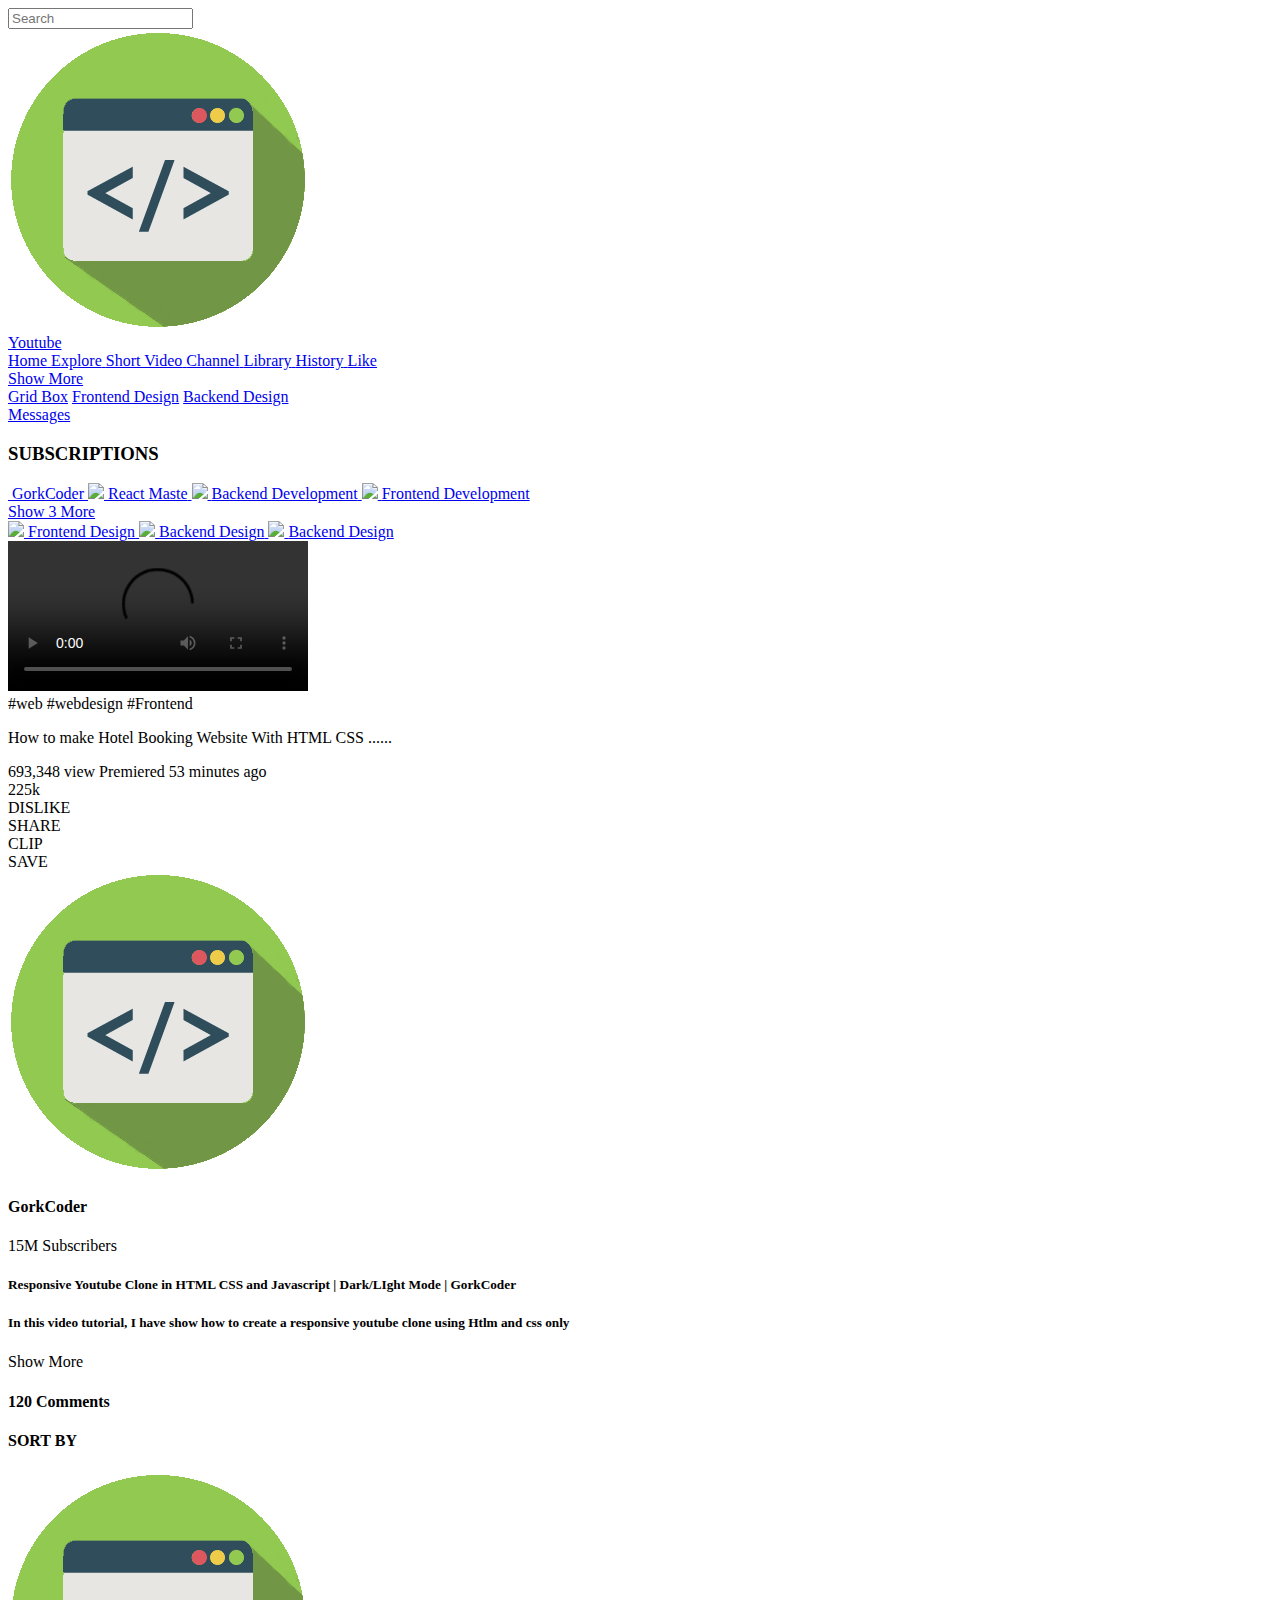
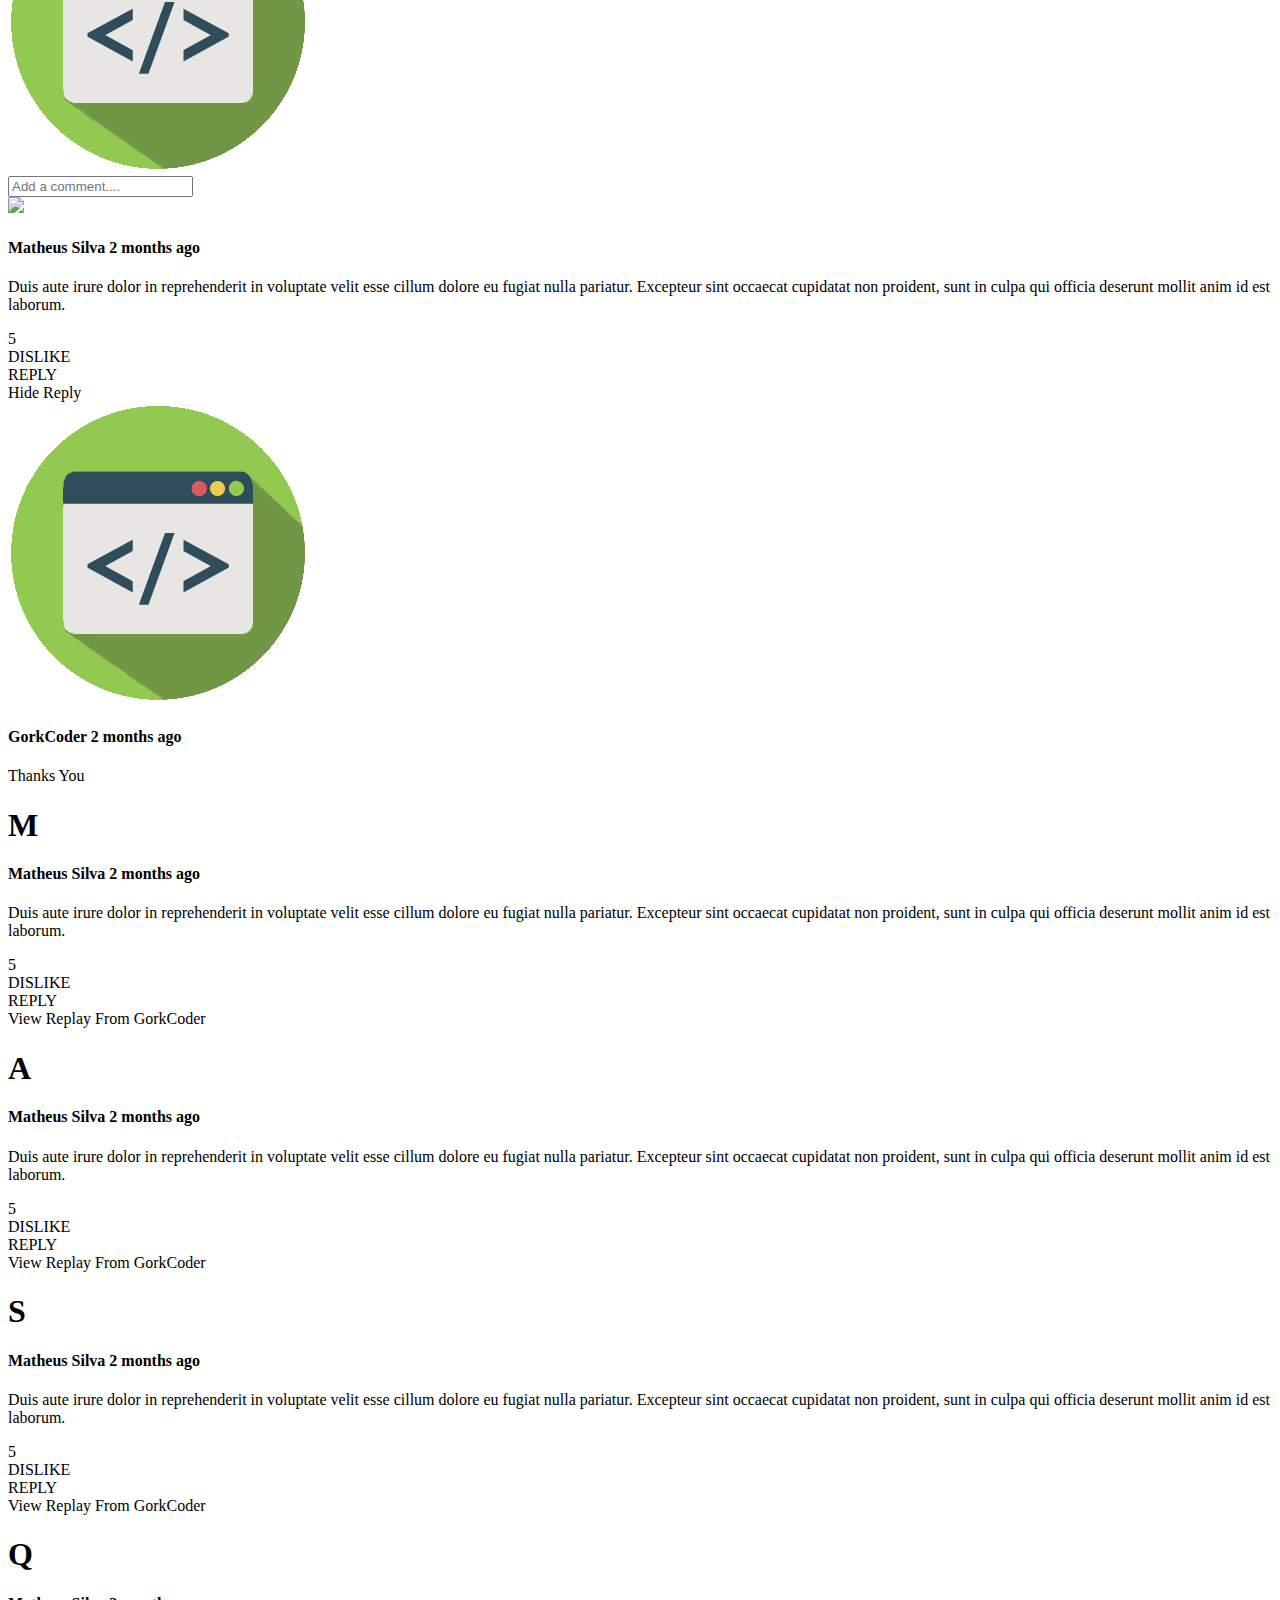
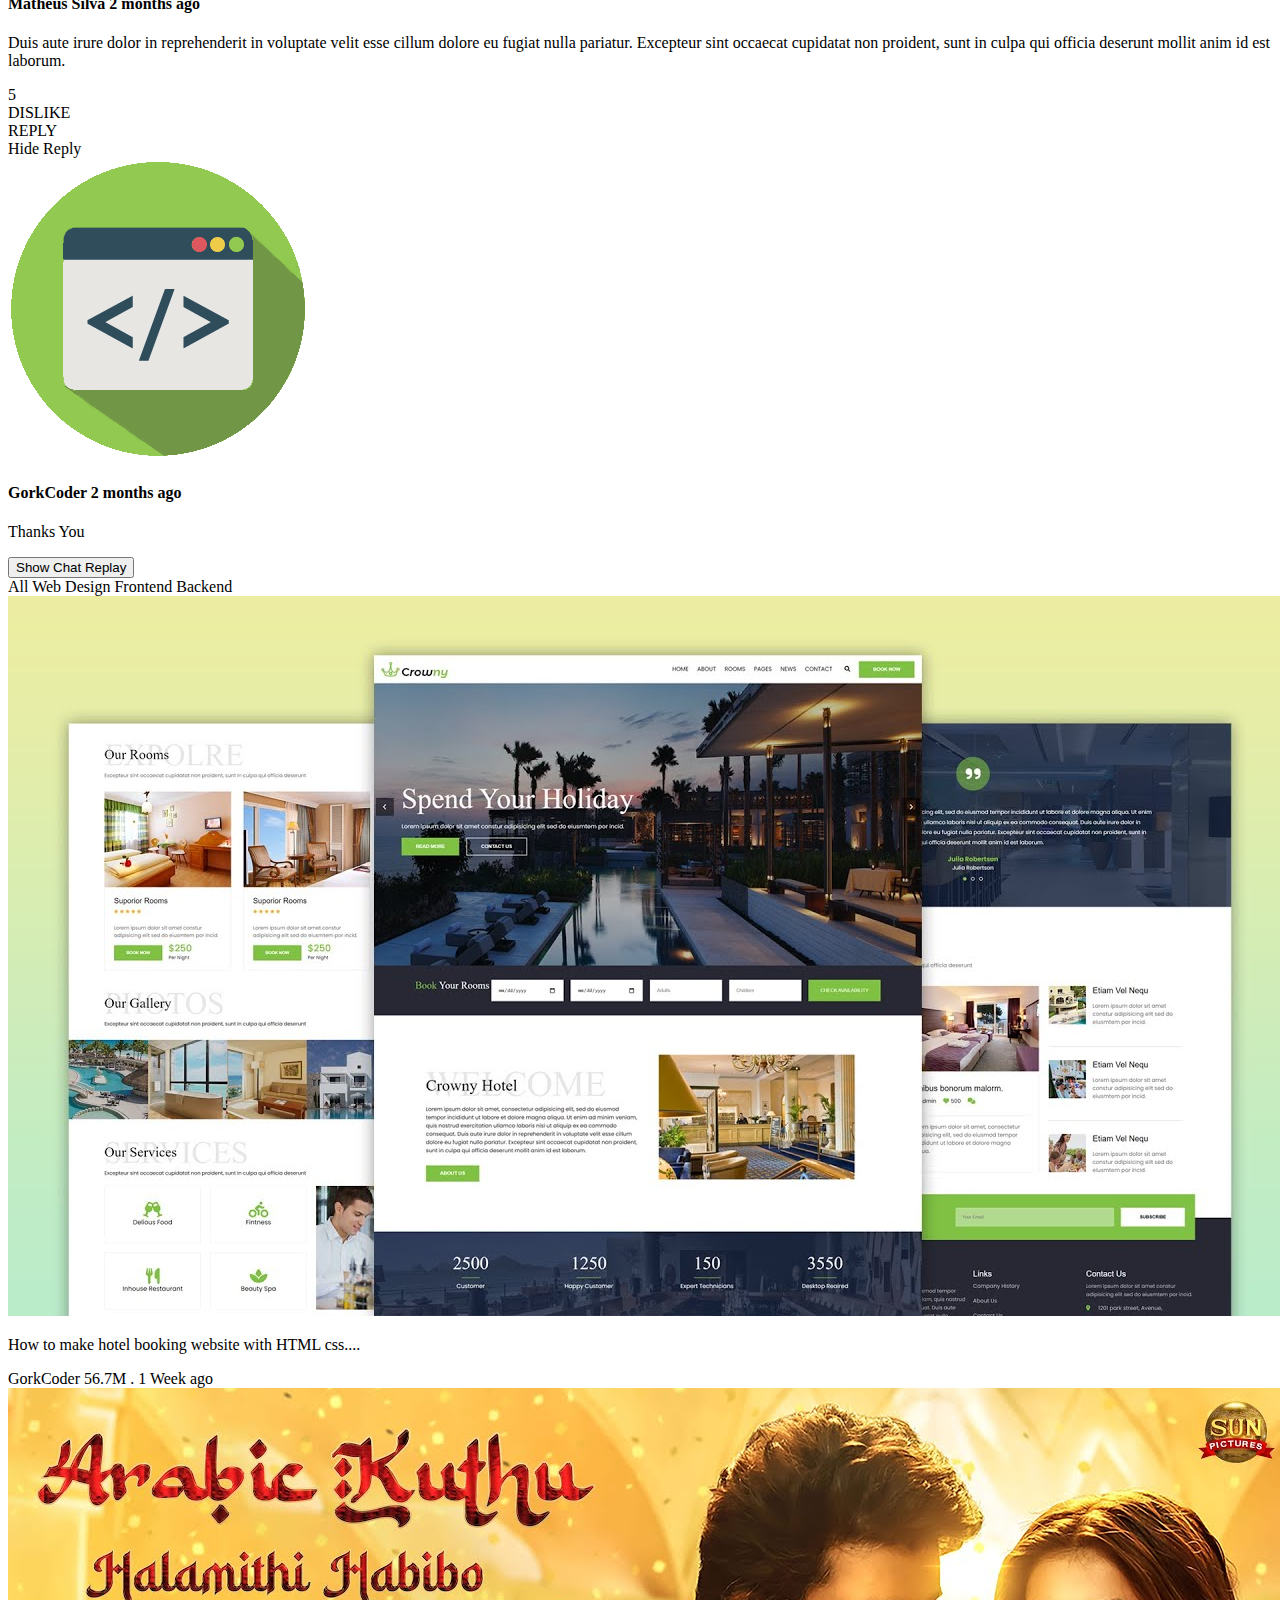
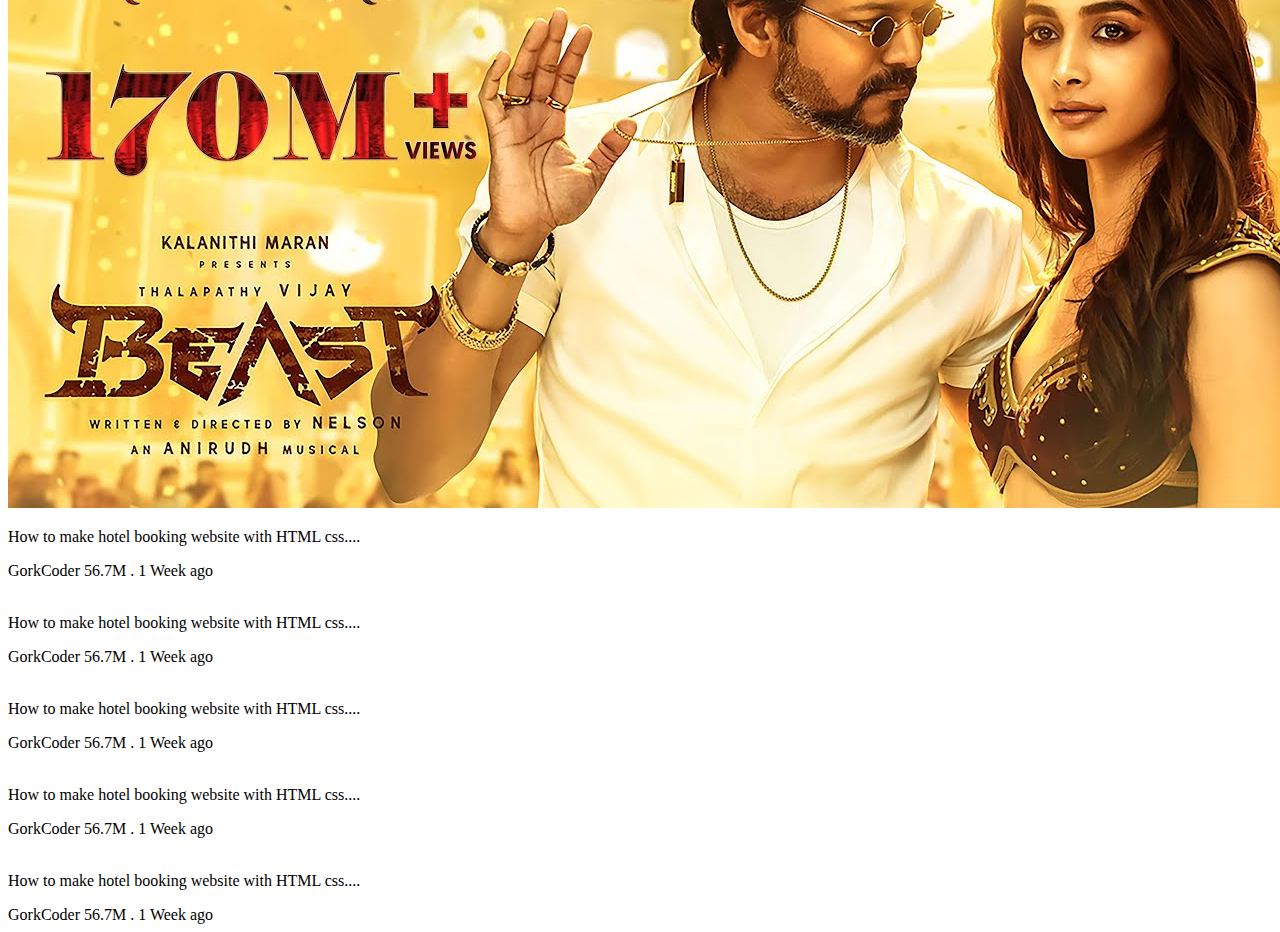
==== single-page.html @ c2442b61 "Video page" ====
<!DOCTYPE html>
<html lang="en">

<head>
  <meta charset="UTF-8">
  <meta name="viewport" content="width=device-width, initial-scale=1.0">
  <link type="images/png" rel="icon" href="images/icons8-youtube.png">
  <link rel="stylesheet" href="https://use.fontawesome.com/releases/v6.0.0/css/all.css" integrity="sha384-3B6NwesSXE7YJlcLI9RpRqGf2p/EgVH8BgoKTaUrmKNDkHPStTQ3EyoYjCGXaOTS" crossorigin="anonymous" />
  <link rel="stylesheet" href="css/style.css">
  <link rel="stylesheet" href="css/single.css">
  <title>Youtube </title>
</head>

<body>
  <!--    header      -->
  <header class="header">
    <div class="header_container">
      <div class="none"> </div>
      <div class="search">
        <input type="text" placeholder="Search">
        <i class="fa-solid fa-magnifying-glass"></i>
      </div>


      <div class="user">
        <div class="icon">
          <i class="fa-solid fa-video"></i>
          <i class="fa-solid fa-grip"></i>
          <i class="fa-solid fa-bell"></i>
        </div>

        <div class="img">
          <img src="images/logo.png" alt="">
        </div>
      </div>

      <div class="toggle">
        <i class="fa-solid fa-bars" id="header-toggle"></i>
      </div>
    </div>
  </header>
  <!--    header      -->

  <!--    nav      -->
  <section class="nav" id="navbar">
    <nav class="nav_container">
      <div>
        <a href="#" class="nav_link nav_logo ">
          <i class="fa-solid fa-bars nav_icon"></i>
          <span class="logo_name">
            <i class="fab fa-youtube"></i>
            Youtube
          </span>
        </a>

        <div class="nav_list">
          <div class="nav_items navtop">
            <a href="index.html" class="nav_link navtop active">
              <i class="fa fa-house nav_icon"></i>
              <span class="nav_name">Home</span>
            </a>
            <a href="#" class="nav_link navtop">
              <i class="fa fa-compass nav_icon"></i>
              <span class="nav_name">Explore</span>
            </a>
            <a href="#" class="nav_link navtop">
              <i class="fa-brands fa-tiktok nav_icon"></i>
              <span class="nav_name">Short Video</span>
            </a>
            <a href="#" class="nav_link navtop">
              <i class="fa-solid fa-users nav_icon"></i>
              <span class="nav_name">Channel</span>
            </a>
            <a href="#" class="nav_link navtop">
              <i class="fa-solid fa-video nav_icon"></i>
              <span class="nav_name">Library</span>
            </a>
            <a href="#" class="nav_link navtop">
              <i class="fa-solid fa-clock-rotate-left nav_icon"></i>
              <span class="nav_name">History</span>
            </a>
            <a href="#" class="nav_link navtop">
              <i class="fa-solid fa-thumbs-up nav_icon"></i>
              <span class="nav_name">Like</span>
            </a>

            <div class="nav_dropdown">
              <a href="#" class="nav_link">
                <i class="fa-solid fa-chevron-down nav_icon"></i>
                <span class="nav_name">Show More</span>
              </a>

              <div class="nav_dropdown-collapse">
                <div class="nav_dropdown-content">
                  <a href="#" class="nav_dropdown-item">Grid Box</a>
                  <a href="#" class="nav_dropdown-item">Frontend Design</a>
                  <a href="#" class="nav_dropdown-item">Backend Design</a>
                </div>
              </div>
            </div>

            <a href="#" class="nav_link">
              <i class="fa-solid fa-comment nav_icon"></i>
              <span class="nav_name">Messages</span>
            </a>
          </div>

          <div class="nav_items subscribe-container">
            <h3 class="nav_subititle">SUBSCRIPTIONS</h3>

            <a href="#" class="nav_link">
              <img class="subscribe" src="https://img.icons8.com/external-victoruler-flat-victoruler/64/000000/external-boy-people-victoruler-flat-victoruler-5.png" alt="">
              <span class="nav_name">GorkCoder</span>
            </a>
            <a href="#" class="nav_link">
              <img class="subscribe" src="https://img.icons8.com/external-victoruler-flat-victoruler/64/000000/external-boy-occupation-and-people-victoruler-flat-victoruler.png" />
              <span class="nav_name">React Maste</span>
            </a>
            <a href="#" class="nav_link">
              <img class="subscribe" src="https://img.icons8.com/external-victoruler-linear-colour-victoruler/64/000000/external-boy-children-avatar-victoruler-linear-colour-victoruler-2.png" />
              <span class="nav_name">Backend Development</span>
            </a>
            <a href="#" class="nav_link">
              <img class="subscribe" src="https://img.icons8.com/external-victoruler-flat-victoruler/64/000000/external-boy-children-avatar-victoruler-flat-victoruler-12.png" />
              <span class="nav_name">Frontend Development</span>
            </a>


            <div class="nav_dropdown">
              <a href="#" class="nav_link">
                <i class="fa-solid fa-chevron-down nav_icon"></i>
                <span class="nav_name">Show 3 More</span>
              </a>

              <div class="nav_dropdown-collapse nav_dropdown-second">
                <div class="nav_dropdown-content">
                  <a href="#" class="nav_dropdown-items">
                    <img class="subscribe" src="https://img.icons8.com/external-victoruler-flat-victoruler/64/000000/external-boy-children-avatar-victoruler-flat-victoruler-12.png" />
                    <span class="nav_name">Frontend Design</span>
                  </a>
                  <a href="#" class="nav_dropdown-items">
                    <img class="subscribe" src="https://img.icons8.com/external-victoruler-flat-victoruler/64/000000/external-boy-children-avatar-victoruler-flat-victoruler-12.png" />
                    <span class="nav_name">Backend Design</span>
                  </a>
                  <a href="#" class="nav_dropdown-items">
                    <img class="subscribe" src="https://img.icons8.com/external-victoruler-flat-victoruler/64/000000/external-boy-children-avatar-victoruler-flat-victoruler-12.png" />
                    <span class="nav_name">Backend Design</span>
                  </a>
                </div>
              </div>
            </div>
          </div>
        </div>
      </div>
    </nav>
  </section>
  <!--    nav      -->


  <main class="single_pages">
    <section class="video_items flex">
      <div class="left">
        <div class="left_content">
          <video controls>
            <source src="video/video1.mp4" type="video/mp4" poster="images/video_images/back1.jpg">
          </video>

          <!--        video tages            -->
          <div class="tag">
            <label class="tags">#web #webdesign #Frontend </label>
            <p>How to make Hotel Booking Website With HTML CSS ......</p>
          </div>
          <!--        video tages            -->

          <!--        total viwer            -->
          <div class="view flex2 border_bottom">
            <div class="view-text">
              <span>693,348 view Premiered 53 minutes ago</span>
            </div>

            <div class="flex">
              <div class="icon">
                <i class="fa fa-thumbs-up"></i>
                <label>225k</label>
              </div>
              <div class="icon">
                <i class="fa fa-thumbs-down"></i>
                <label>DISLIKE</label>
              </div>
              <div class="icon">
                <i class="fa fa-share"></i>
                <label>SHARE</label>
              </div>
              <div class="icon">
                <i class="fa fa-scissors"></i>
                <label>CLIP</label>
              </div>
              <div class="icon">
                <i class="fa fa-bookmark"></i>
                <label>SAVE</label>
              </div>
              <div class="icon">
                <i class="fa fa-ellipsis"></i>
              </div>
            </div>
          </div>
          <!--        total viwer            -->


          <!--        video details            -->
          <div class="details flex border_bottom">
            <div class="img">
              <img src="images/logo.png" alt="">
            </div>
            <div class="heading">
              <h4>GorkCoder <i class="fa fa-circle-check"></i> </h4>
              <span>15M Subscribers</span>
              <h5>Responsive Youtube Clone in HTML CSS and Javascript | Dark/LIght Mode | GorkCoder </h5>
              <h5>In this video tutorial, I have show how to create a responsive youtube clone using Htlm and css only</h5>
              <span>Show More</span>
            </div>
          </div>
          <!--        video details            -->



          <!--        video comment            -->
          <div class="comment">
            <div class="comment-heading flex">
              <h4>120 Comments</h4>
              <h4> <i class="fa fa-list-ul"></i> <label>SORT BY</label> </h4>
            </div>
          </div>

          <!--        video comment  by self           -->
          <div class="details comment_self flex">
            <div class="img">
              <img src="images/logo.png" alt="">
            </div>
            <div class="heading">
              <input type="text" placeholder="Add a comment....">
            </div>
          </div>
          <!--        video comment  by other           -->

          <div class="details_Comment">
            <div class="details flex">
              <div class="img">
                <img src="https://img.icons8.com/external-victoruler-flat-victoruler/64/000000/external-boy-people-victoruler-flat-victoruler-5.png" />
              </div>
              <div class="heading">
                <h4>Matheus Silva <span>2 months ago</span> </h4>
                <p> Duis aute irure dolor in reprehenderit in voluptate velit esse cillum dolore eu fugiat nulla pariatur. Excepteur sint occaecat cupidatat non proident, sunt in culpa qui officia deserunt mollit anim id est laborum.</p>
                <div class="comment-like flex">
                  <div class="icon">
                    <i class="fa fa-thumbs-up"></i>
                    <label>5</label>
                  </div>
                  <div class="icon">
                    <i class="fa fa-thumbs-down"></i>
                    <label>DISLIKE</label>
                  </div>
                  <div class="icon">
                    <label>REPLY</label>
                  </div>
                </div>
              </div>
            </div>
          </div>
          <!--        video comment  by other           -->
          <div class="replay">
            <label class="tags"> <i class="fa fa-caret-up"></i> Hide Reply </label>
            <div class="replay-details flex">
              <div class="img">
                <img src="images/logo.png" alt="">
              </div>
              <div class="text">
                <h4> <label>GorkCoder</label> <span>2 months ago</span> </h4>
                <p>Thanks You</p>
              </div>
            </div>
          </div>


          <!--        no replay           -->
          <div class="details_Comment no-replay">
            <div class="details flex">
              <div class="img">
                <h1>M</h1>
              </div>
              <div class="heading">
                <h4>Matheus Silva <span>2 months ago</span> </h4>
                <p> Duis aute irure dolor in reprehenderit in voluptate velit esse cillum dolore eu fugiat nulla pariatur. Excepteur sint occaecat cupidatat non proident, sunt in culpa qui officia deserunt mollit anim id est laborum.</p>
                <div class="comment-like flex">
                  <div class="icon">
                    <i class="fa fa-thumbs-up"></i>
                    <label>5</label>
                  </div>
                  <div class="icon">
                    <i class="fa fa-thumbs-down"></i>
                    <label>DISLIKE</label>
                  </div>
                  <div class="icon">
                    <label>REPLY</label>
                  </div>
                </div>
                <label class="tags"> <i class="fa fa-caret-down"> </i> View Replay From GorkCoder </label>
              </div>
            </div>
          </div>
          <div class="details_Comment no-replay">
            <div class="details flex">
              <div class="img background1">
                <h1>A</h1>
              </div>
              <div class="heading">
                <h4>Matheus Silva <span>2 months ago</span> </h4>
                <p> Duis aute irure dolor in reprehenderit in voluptate velit esse cillum dolore eu fugiat nulla pariatur. Excepteur sint occaecat cupidatat non proident, sunt in culpa qui officia deserunt mollit anim id est laborum.</p>
                <div class="comment-like flex">
                  <div class="icon">
                    <i class="fa fa-thumbs-up"></i>
                    <label>5</label>
                  </div>
                  <div class="icon">
                    <i class="fa fa-thumbs-down"></i>
                    <label>DISLIKE</label>
                  </div>
                  <div class="icon">
                    <label>REPLY</label>
                  </div>
                </div>
                <label class="tags"> <i class="fa fa-caret-down"> </i> View Replay From GorkCoder </label>
              </div>
            </div>
          </div>
          <div class="details_Comment no-replay">
            <div class="details flex">
              <div class="img background2">
                <h1>S</h1>
              </div>
              <div class="heading">
                <h4>Matheus Silva <span>2 months ago</span> </h4>
                <p> Duis aute irure dolor in reprehenderit in voluptate velit esse cillum dolore eu fugiat nulla pariatur. Excepteur sint occaecat cupidatat non proident, sunt in culpa qui officia deserunt mollit anim id est laborum.</p>
                <div class="comment-like flex">
                  <div class="icon">
                    <i class="fa fa-thumbs-up"></i>
                    <label>5</label>
                  </div>
                  <div class="icon">
                    <i class="fa fa-thumbs-down"></i>
                    <label>DISLIKE</label>
                  </div>
                  <div class="icon">
                    <label>REPLY</label>
                  </div>
                </div>
                <label class="tags"> <i class="fa fa-caret-down"> </i> View Replay From GorkCoder </label>
              </div>
            </div>
          </div>
          <div class="details_Comment no-replay">
            <div class="details flex">
              <div class="img background3">
                <h1>Q</h1>
              </div>
              <div class="heading">
                <h4>Matheus Silva <span>2 months ago</span> </h4>
                <p> Duis aute irure dolor in reprehenderit in voluptate velit esse cillum dolore eu fugiat nulla pariatur. Excepteur sint occaecat cupidatat non proident, sunt in culpa qui officia deserunt mollit anim id est laborum.</p>
                <div class="comment-like flex">
                  <div class="icon">
                    <i class="fa fa-thumbs-up"></i>
                    <label>5</label>
                  </div>
                  <div class="icon">
                    <i class="fa fa-thumbs-down"></i>
                    <label>DISLIKE</label>
                  </div>
                  <div class="icon">
                    <label>REPLY</label>
                  </div>
                </div>
              </div>
            </div>
          </div>
          <div class="replay">
            <label class="tags"> <i class="fa fa-caret-up"></i> Hide Reply </label>
            <div class="replay-details flex">
              <div class="img">
                <img src="images/logo.png" alt="">
              </div>
              <div class="text">
                <h4> <label>GorkCoder</label> <span>2 months ago</span> </h4>
                <p>Thanks You</p>
              </div>
            </div>
          </div>
        </div>
      </div>

      <div class="right">
        <div class="right_content">
          <button class="chat">Show Chat Replay</button>

          <div class="tags">
            <label class="tags-bg">All</label>
            <label class="tags-bg">Web Design</label>
            <label class="tags-bg">Frontend</label>
            <label class="tags-bg">Backend</label>
          </div>

          <div class="video_items vide_sidebar flex">
            <a href="#">
              <img src="images/video_images/back5.jpg" alt="">
            </a>
            <div class="details">
              <p>How to make hotel booking website with HTML css....</p>
              <span>GorkCoder <i class="fa fa-cricle-check"> </i> </span>
              <span>56.7M . 1 Week ago</span>
            </div>
          </div>
          <div class="video_items vide_sidebar flex">
            <a href="#">
              <img src="images/video_images/back6.jpg" alt="">
            </a>
            <div class="details">
              <p>How to make hotel booking website with HTML css....</p>
              <span>GorkCoder <i class="fa fa-cricle-check"> </i> </span>
              <span>56.7M . 1 Week ago</span>
            </div>
          </div>
          <div class="video_items vide_sidebar flex">
            <a href="#">
              <img src="images/video_images/back7.jpg" alt="">
            </a>
            <div class="details">
              <p>How to make hotel booking website with HTML css....</p>
              <span>GorkCoder <i class="fa fa-cricle-check"> </i> </span>
              <span>56.7M . 1 Week ago</span>
            </div>
          </div>
          <div class="video_items vide_sidebar flex">
            <a href="#">
              <img src="images/video_images/back8.jpg" alt="">
            </a>
            <div class="details">
              <p>How to make hotel booking website with HTML css....</p>
              <span>GorkCoder <i class="fa fa-cricle-check"> </i> </span>
              <span>56.7M . 1 Week ago</span>
            </div>
          </div>
          <div class="video_items vide_sidebar flex">
            <a href="#">
              <img src="images/video_images/back9.jpg" alt="">
            </a>
            <div class="details">
              <p>How to make hotel booking website with HTML css....</p>
              <span>GorkCoder <i class="fa fa-cricle-check"> </i> </span>
              <span>56.7M . 1 Week ago</span>
            </div>
          </div>
          <div class="video_items vide_sidebar flex">
            <a href="#">
              <img src="images/video_images/back10.jpg" alt="">
            </a>
            <div class="details">
              <p>How to make hotel booking website with HTML css....</p>
              <span>GorkCoder <i class="fa fa-cricle-check"> </i> </span>
              <span>56.7M . 1 Week ago</span>
            </div>
          </div>
        </div>
      </div>
    </section>
  </main>



  <script src="js/main.js" charset="utf-8"></script>
</body>

</html>
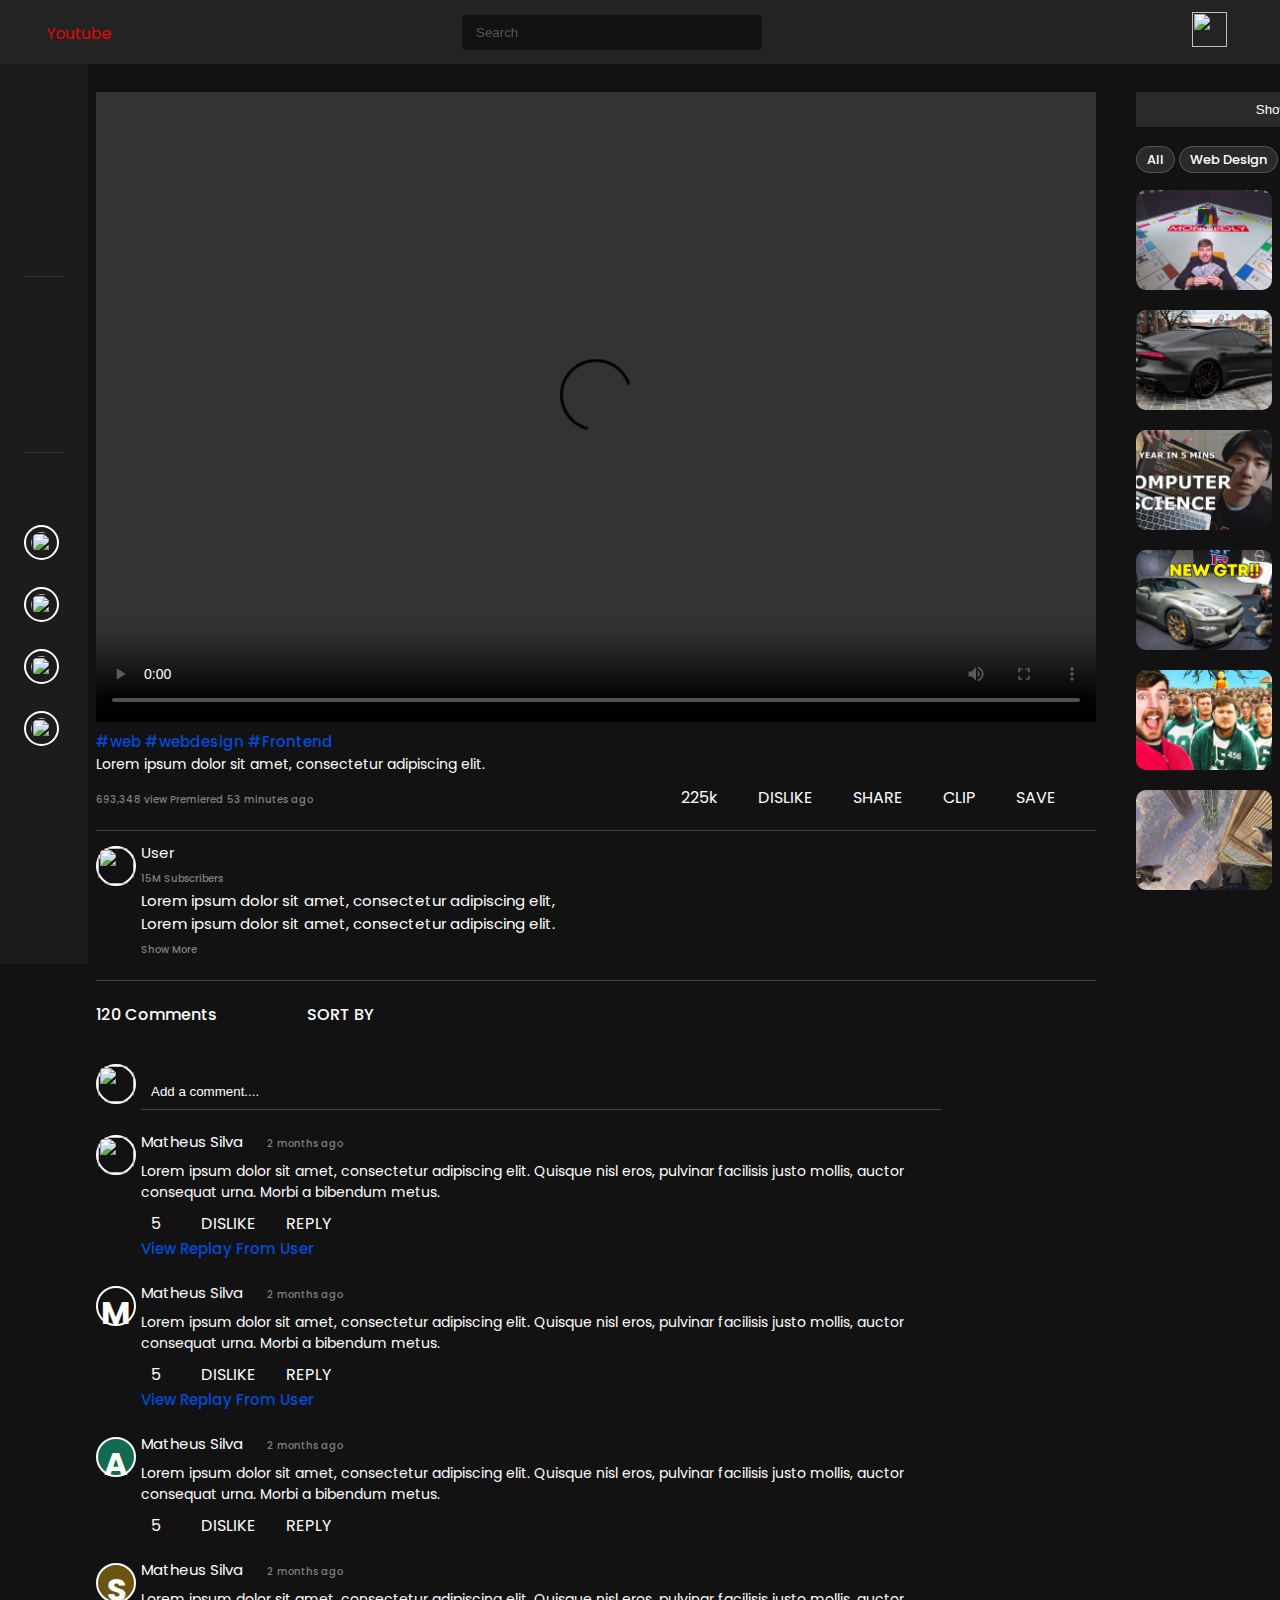
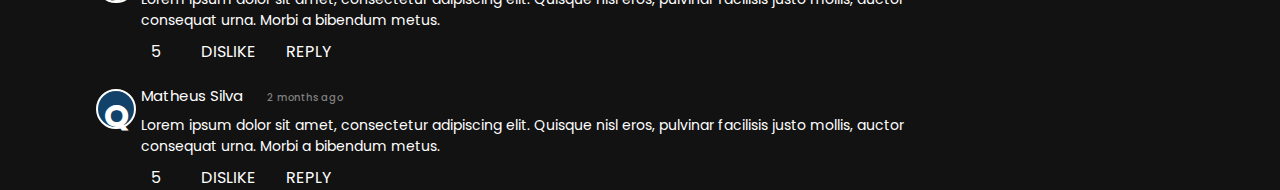
==== commit da9e9c76: "Clickable events" ====
--- a/single-page.html
+++ b/single-page.html
@@ -6,8 +6,8 @@
   <meta name="viewport" content="width=device-width, initial-scale=1.0">
   <link type="images/png" rel="icon" href="images/icons8-youtube.png">
   <link rel="stylesheet" href="https://use.fontawesome.com/releases/v6.0.0/css/all.css" integrity="sha384-3B6NwesSXE7YJlcLI9RpRqGf2p/EgVH8BgoKTaUrmKNDkHPStTQ3EyoYjCGXaOTS" crossorigin="anonymous" />
-  <link rel="stylesheet" href="css/style.css">
-  <link rel="stylesheet" href="css/single.css">
+  <link rel="stylesheet" href="styles/style.css">
+  <link rel="stylesheet" href="styles/single.css">
   <title>Youtube </title>
 </head>
 
@@ -15,7 +15,13 @@
   <!--    header      -->
   <header class="header">
     <div class="header_container">
-      <div class="none"> </div>
+      <div class="header-logo"> <a href="#" class="active menu">
+        <i class="fa-solid fa-bars menu2" id="main-menu"></i>
+        <span class="logo-name">
+          <i class="fab fa-youtube"></i>
+          Youtube
+        </span>
+      </a></div>
       <div class="search">
         <input type="text" placeholder="Search">
         <i class="fa-solid fa-magnifying-glass"></i>
@@ -25,12 +31,11 @@
       <div class="user">
         <div class="icon">
           <i class="fa-solid fa-video"></i>
-          <i class="fa-solid fa-grip"></i>
           <i class="fa-solid fa-bell"></i>
         </div>
 
         <div class="img">
-          <img src="images/logo.png" alt="">
+          <img src="https://img.icons8.com/external-victoruler-flat-victoruler/64/000000/external-boy-people-victoruler-flat-victoruler-6.png" alt="">
         </div>
       </div>
 
@@ -42,16 +47,10 @@
   <!--    header      -->
 
   <!--    nav      -->
-  <section class="nav" id="navbar">
+  <section class="nav" id="nav-bar">
     <nav class="nav_container">
       <div>
-        <a href="#" class="nav_link nav_logo ">
-          <i class="fa-solid fa-bars nav_icon"></i>
-          <span class="logo_name">
-            <i class="fab fa-youtube"></i>
-            Youtube
-          </span>
-        </a>
+        
 
         <div class="nav_list">
           <div class="nav_items navtop">
@@ -67,10 +66,7 @@
               <i class="fa-brands fa-tiktok nav_icon"></i>
               <span class="nav_name">Short Video</span>
             </a>
-            <a href="#" class="nav_link navtop">
-              <i class="fa-solid fa-users nav_icon"></i>
-              <span class="nav_name">Channel</span>
-            </a>
+            
             <a href="#" class="nav_link navtop">
               <i class="fa-solid fa-video nav_icon"></i>
               <span class="nav_name">Library</span>
@@ -80,37 +76,41 @@
               <span class="nav_name">History</span>
             </a>
             <a href="#" class="nav_link navtop">
-              <i class="fa-solid fa-thumbs-up nav_icon"></i>
+              <i class="fa-solid fa-clock nav_icon"></i>
               <span class="nav_name">Like</span>
             </a>
+            <div class="nav_dropdown-collapse" id="moreOptions">
+              <div class="nav_list">
+                <div class="nav_items navtop">
+                  <a href="#" class="nav_link navtop">
+                    <i class="fa fa-house nav_icon"></i>
+                    <span class="nav_name">Tekst</span>
+                  </a>
+                  <a href="#" class="nav_link navtop">
+                    <i class="fa fa-house nav_icon"></i>
+                    <span class="nav_name">Tekst</span>
+                  </a>
+              </div>
+            </div>
+          </div>
 
             <div class="nav_dropdown">
               <a href="#" class="nav_link">
-                <i class="fa-solid fa-chevron-down nav_icon"></i>
-                <span class="nav_name">Show More</span>
+                <i class="nav_icon fa-solid fa-chevron-down" id="icon"></i>
+                <span class="nav_name"  id="showMore">Show More</span>
               </a>
 
-              <div class="nav_dropdown-collapse">
-                <div class="nav_dropdown-content">
-                  <a href="#" class="nav_dropdown-item">Grid Box</a>
-                  <a href="#" class="nav_dropdown-item">Frontend Design</a>
-                  <a href="#" class="nav_dropdown-item">Backend Design</a>
-                </div>
-              </div>
-            </div>
-
-            <a href="#" class="nav_link">
-              <i class="fa-solid fa-comment nav_icon"></i>
-              <span class="nav_name">Messages</span>
-            </a>
+              
+
+            
           </div>
 
           <div class="nav_items subscribe-container">
-            <h3 class="nav_subititle">SUBSCRIPTIONS</h3>
+            <h3 class="nav_subititle" id="subscribe">SUBSCRIPTIONS</h3>
 
             <a href="#" class="nav_link">
               <img class="subscribe" src="https://img.icons8.com/external-victoruler-flat-victoruler/64/000000/external-boy-people-victoruler-flat-victoruler-5.png" alt="">
-              <span class="nav_name">GorkCoder</span>
+              <span class="nav_name">User</span>
             </a>
             <a href="#" class="nav_link">
               <img class="subscribe" src="https://img.icons8.com/external-victoruler-flat-victoruler/64/000000/external-boy-occupation-and-people-victoruler-flat-victoruler.png" />
@@ -162,13 +162,13 @@
       <div class="left">
         <div class="left_content">
           <video controls>
-            <source src="video/video1.mp4" type="video/mp4" poster="images/video_images/back1.jpg">
+            <source src="video/video1.mp4" type="video/mp4" poster="images/video_images/back3.jpg">
           </video>
 
           <!--        video tages            -->
           <div class="tag">
             <label class="tags">#web #webdesign #Frontend </label>
-            <p>How to make Hotel Booking Website With HTML CSS ......</p>
+            <p>Lorem ipsum dolor sit amet, consectetur adipiscing elit.</p>
           </div>
           <!--        video tages            -->
 
@@ -210,13 +210,14 @@
           <!--        video details            -->
           <div class="details flex border_bottom">
             <div class="img">
-              <img src="images/logo.png" alt="">
+              <img src="https://img.icons8.com/external-victoruler-flat-victoruler/64/000000/external-boy-people-victoruler-flat-victoruler-6.png" alt="">
             </div>
             <div class="heading">
-              <h4>GorkCoder <i class="fa fa-circle-check"></i> </h4>
+              <h4>User <i class="fa fa-circle-check"></i> </h4>
               <span>15M Subscribers</span>
-              <h5>Responsive Youtube Clone in HTML CSS and Javascript | Dark/LIght Mode | GorkCoder </h5>
-              <h5>In this video tutorial, I have show how to create a responsive youtube clone using Htlm and css only</h5>
+              <h5>Lorem ipsum dolor sit amet, consectetur adipiscing elit,
+              </h5>
+              <h5>Lorem ipsum dolor sit amet, consectetur adipiscing elit.</h5>
               <span>Show More</span>
             </div>
           </div>
@@ -235,7 +236,7 @@
           <!--        video comment  by self           -->
           <div class="details comment_self flex">
             <div class="img">
-              <img src="images/logo.png" alt="">
+              <img src="https://img.icons8.com/external-victoruler-flat-victoruler/64/000000/external-boy-people-victoruler-flat-victoruler-6.png" alt="">
             </div>
             <div class="heading">
               <input type="text" placeholder="Add a comment....">
@@ -250,7 +251,9 @@
               </div>
               <div class="heading">
                 <h4>Matheus Silva <span>2 months ago</span> </h4>
-                <p> Duis aute irure dolor in reprehenderit in voluptate velit esse cillum dolore eu fugiat nulla pariatur. Excepteur sint occaecat cupidatat non proident, sunt in culpa qui officia deserunt mollit anim id est laborum.</p>
+                <p>Lorem ipsum dolor sit amet, consectetur adipiscing elit. Quisque nisl eros, 
+                  pulvinar facilisis justo mollis, auctor consequat urna. Morbi a bibendum metus. 
+                </p>
                 <div class="comment-like flex">
                   <div class="icon">
                     <i class="fa fa-thumbs-up"></i>
@@ -264,18 +267,19 @@
                     <label>REPLY</label>
                   </div>
                 </div>
-              </div>
-            </div>
-          </div>
+                <label class="tags"  id="show-reply"> <i class="fa fa-caret-down"> </i> View Replay From User </label>
+              </div>
+            </div>
+          </div>
+          
           <!--        video comment  by other           -->
-          <div class="replay">
-            <label class="tags"> <i class="fa fa-caret-up"></i> Hide Reply </label>
+          <div class="replay" id="reply">
             <div class="replay-details flex">
               <div class="img">
-                <img src="images/logo.png" alt="">
+                <img src="https://img.icons8.com/external-victoruler-flat-victoruler/64/000000/external-boy-people-victoruler-flat-victoruler-6.png" alt="">
               </div>
               <div class="text">
-                <h4> <label>GorkCoder</label> <span>2 months ago</span> </h4>
+                <h4> <label>User</label> <span>2 months ago</span> </h4>
                 <p>Thanks You</p>
               </div>
             </div>
@@ -290,7 +294,8 @@
               </div>
               <div class="heading">
                 <h4>Matheus Silva <span>2 months ago</span> </h4>
-                <p> Duis aute irure dolor in reprehenderit in voluptate velit esse cillum dolore eu fugiat nulla pariatur. Excepteur sint occaecat cupidatat non proident, sunt in culpa qui officia deserunt mollit anim id est laborum.</p>
+                <p> Lorem ipsum dolor sit amet, consectetur adipiscing elit. Quisque nisl eros, 
+                  pulvinar facilisis justo mollis, auctor consequat urna. Morbi a bibendum metus.</p>
                 <div class="comment-like flex">
                   <div class="icon">
                     <i class="fa fa-thumbs-up"></i>
@@ -304,7 +309,7 @@
                     <label>REPLY</label>
                   </div>
                 </div>
-                <label class="tags"> <i class="fa fa-caret-down"> </i> View Replay From GorkCoder </label>
+                <label class="tags"> <i class="fa fa-caret-down"> </i> View Replay From User </label>
               </div>
             </div>
           </div>
@@ -315,7 +320,8 @@
               </div>
               <div class="heading">
                 <h4>Matheus Silva <span>2 months ago</span> </h4>
-                <p> Duis aute irure dolor in reprehenderit in voluptate velit esse cillum dolore eu fugiat nulla pariatur. Excepteur sint occaecat cupidatat non proident, sunt in culpa qui officia deserunt mollit anim id est laborum.</p>
+                <p> Lorem ipsum dolor sit amet, consectetur adipiscing elit. Quisque nisl eros, 
+                  pulvinar facilisis justo mollis, auctor consequat urna. Morbi a bibendum metus.</p>
                 <div class="comment-like flex">
                   <div class="icon">
                     <i class="fa fa-thumbs-up"></i>
@@ -329,7 +335,7 @@
                     <label>REPLY</label>
                   </div>
                 </div>
-                <label class="tags"> <i class="fa fa-caret-down"> </i> View Replay From GorkCoder </label>
+                
               </div>
             </div>
           </div>
@@ -340,7 +346,8 @@
               </div>
               <div class="heading">
                 <h4>Matheus Silva <span>2 months ago</span> </h4>
-                <p> Duis aute irure dolor in reprehenderit in voluptate velit esse cillum dolore eu fugiat nulla pariatur. Excepteur sint occaecat cupidatat non proident, sunt in culpa qui officia deserunt mollit anim id est laborum.</p>
+                <p> Lorem ipsum dolor sit amet, consectetur adipiscing elit. Quisque nisl eros, 
+                  pulvinar facilisis justo mollis, auctor consequat urna. Morbi a bibendum metus.</p>
                 <div class="comment-like flex">
                   <div class="icon">
                     <i class="fa fa-thumbs-up"></i>
@@ -354,7 +361,7 @@
                     <label>REPLY</label>
                   </div>
                 </div>
-                <label class="tags"> <i class="fa fa-caret-down"> </i> View Replay From GorkCoder </label>
+                
               </div>
             </div>
           </div>
@@ -365,7 +372,8 @@
               </div>
               <div class="heading">
                 <h4>Matheus Silva <span>2 months ago</span> </h4>
-                <p> Duis aute irure dolor in reprehenderit in voluptate velit esse cillum dolore eu fugiat nulla pariatur. Excepteur sint occaecat cupidatat non proident, sunt in culpa qui officia deserunt mollit anim id est laborum.</p>
+                <p> Lorem ipsum dolor sit amet, consectetur adipiscing elit. Quisque nisl eros, 
+                  pulvinar facilisis justo mollis, auctor consequat urna. Morbi a bibendum metus.</p>
                 <div class="comment-like flex">
                   <div class="icon">
                     <i class="fa fa-thumbs-up"></i>
@@ -383,16 +391,8 @@
             </div>
           </div>
           <div class="replay">
-            <label class="tags"> <i class="fa fa-caret-up"></i> Hide Reply </label>
-            <div class="replay-details flex">
-              <div class="img">
-                <img src="images/logo.png" alt="">
-              </div>
-              <div class="text">
-                <h4> <label>GorkCoder</label> <span>2 months ago</span> </h4>
-                <p>Thanks You</p>
-              </div>
-            </div>
+            
+           
           </div>
         </div>
       </div>
@@ -410,21 +410,21 @@
 
           <div class="video_items vide_sidebar flex">
             <a href="#">
+              <img src="images/video_images/back4.jpg" alt="">
+            </a>
+            <div class="details">
+              <p>Lorem ipsum dolor sit amet, consectetur adipiscing elit.</p>
+              <span>User <i class="fa fa-cricle-check"> </i> </span>
+              <span>56.7M . 1 Week ago</span>
+            </div>
+          </div>
+          <div class="video_items vide_sidebar flex">
+            <a href="#">
               <img src="images/video_images/back5.jpg" alt="">
             </a>
             <div class="details">
-              <p>How to make hotel booking website with HTML css....</p>
-              <span>GorkCoder <i class="fa fa-cricle-check"> </i> </span>
-              <span>56.7M . 1 Week ago</span>
-            </div>
-          </div>
-          <div class="video_items vide_sidebar flex">
-            <a href="#">
-              <img src="images/video_images/back6.jpg" alt="">
-            </a>
-            <div class="details">
-              <p>How to make hotel booking website with HTML css....</p>
-              <span>GorkCoder <i class="fa fa-cricle-check"> </i> </span>
+              <p>Lorem ipsum dolor sit amet, consectetur adipiscing elit.</p>
+              <span>User <i class="fa fa-cricle-check"> </i> </span>
               <span>56.7M . 1 Week ago</span>
             </div>
           </div>
@@ -433,8 +433,8 @@
               <img src="images/video_images/back7.jpg" alt="">
             </a>
             <div class="details">
-              <p>How to make hotel booking website with HTML css....</p>
-              <span>GorkCoder <i class="fa fa-cricle-check"> </i> </span>
+              <p>Lorem ipsum dolor sit amet, consectetur adipiscing elit.</p>
+              <span>User <i class="fa fa-cricle-check"> </i> </span>
               <span>56.7M . 1 Week ago</span>
             </div>
           </div>
@@ -443,8 +443,8 @@
               <img src="images/video_images/back8.jpg" alt="">
             </a>
             <div class="details">
-              <p>How to make hotel booking website with HTML css....</p>
-              <span>GorkCoder <i class="fa fa-cricle-check"> </i> </span>
+              <p>Lorem ipsum dolor sit amet, consectetur adipiscing elit.</p>
+              <span>User <i class="fa fa-cricle-check"> </i> </span>
               <span>56.7M . 1 Week ago</span>
             </div>
           </div>
@@ -453,8 +453,8 @@
               <img src="images/video_images/back9.jpg" alt="">
             </a>
             <div class="details">
-              <p>How to make hotel booking website with HTML css....</p>
-              <span>GorkCoder <i class="fa fa-cricle-check"> </i> </span>
+              <p>Lorem ipsum dolor sit amet, consectetur adipiscing elit.</p>
+              <span>User <i class="fa fa-cricle-check"> </i> </span>
               <span>56.7M . 1 Week ago</span>
             </div>
           </div>
@@ -463,8 +463,8 @@
               <img src="images/video_images/back10.jpg" alt="">
             </a>
             <div class="details">
-              <p>How to make hotel booking website with HTML css....</p>
-              <span>GorkCoder <i class="fa fa-cricle-check"> </i> </span>
+              <p>Lorem ipsum dolor sit amet, consectetur adipiscing elit.</p>
+              <span>User <i class="fa fa-cricle-check"> </i> </span>
               <span>56.7M . 1 Week ago</span>
             </div>
           </div>
@@ -475,7 +475,7 @@
 
 
 
-  <script src="js/main.js" charset="utf-8"></script>
+  <script src="scripts/single.js" charset="utf-8"></script>
 </body>
 
 </html>--- a/styles/style.css
+++ b/styles/style.css
@@ -0,0 +1,457 @@
+@import url("https://fonts.googleapis.com/css2?family=Poppins:wght@400;500;600&display=swap");
+
+*, ::before, ::after {
+  box-sizing: border-box;
+}
+
+::-webkit-scrollbar {
+  width: 6px;
+}
+
+/* Track */
+::-webkit-scrollbar-track {
+  box-shadow: inset 0 0 5px grey; 
+  border-radius: 20px;
+}
+ 
+/* Handle */
+::-webkit-scrollbar-thumb {
+  background: #ff0000; 
+  border-radius: 10px;
+}
+
+/* Handle on hover */
+
+
+body {
+  font-family: 'Poppins', sans-serif;
+  padding: 16px 16px 0;
+  margin: 56px 0 0 0;
+  font-size: 16px;
+  color: #58555e;
+  background: #121212;
+}
+
+h3 {
+  margin: 0;
+}
+
+a {
+  text-decoration: none;
+}
+
+img {
+  max-width: 100%;
+  height: auto;
+}
+
+span, i {
+  transition: 0.5s;
+}
+
+/*-------------------header------------*/
+.header {
+  position: fixed;
+  top: 0;
+  left: 0;
+  width: 100%;
+  background-color: #232323;
+  box-shadow: 0 1px 0 rgba(22, 8, 43, 0.1);
+}
+
+header .header_container {
+  display: flex;
+  align-items: center;
+  justify-content: space-between;
+  height: 56px;
+}
+
+header .search {
+  display: flex;
+  padding: 7px 12px;
+  background-color: #121212;
+  border-radius: 4px;
+}
+
+header input {
+  width: 100%;
+  border: none;
+  outline: none;
+  background-color: #121212;
+  color: #58555e;
+}
+
+header input::placeholder {
+  color: #58555e;
+}
+
+header .user {
+  display: flex;
+  align-items: center;
+}
+
+header .user img {
+  width: 35px;
+  height: 35px;
+  object-fit: contain;
+}
+
+header .user i {
+  margin-right: 40px;
+}
+
+header i,
+header .toggle {
+  font-size: 19px;
+  color: #fff;
+  cursor: pointer;
+}
+
+.text-logo{
+  color: #ff0000;
+  padding-left: 25px;
+}
+
+/*-------------------header------------*/
+/*--------------nav------------*/
+.nav {
+  position: fixed;
+  top: 64px;
+  left: -100%;
+  height: 100vh;
+  padding: 16px 16px 0;
+  background: #1c1c1c;
+  box-shadow: 1px 0 0 rgba(22, 8, 43, 0.1);
+  z-index: 100;
+  transition: 0.5s;
+}
+
+.nav_container {
+  height: 100%;
+  display: flex;
+  flex-direction: column;
+  justify-content: space-between;
+  padding-bottom: 48px;
+  overflow: auto;
+  /*scrollbar-width: none;*/
+}
+
+.nav_container::-webkit-scrollbar {
+  display: none;
+}
+
+
+
+.nav_logo {
+  font-weight: 600;
+  margin: 0;
+  margin-top: 0;
+  margin-bottom: 20px;
+}
+
+.logo_name {
+  display: flex;
+}
+
+.logo_name i {
+  font-size: 25px;
+  margin-right: 10px;
+  color: #ff0000;
+}
+
+.nav_list,
+.nav_items {
+  display: grid;
+}
+
+.nav_list {
+  row-gap: 40px;
+}
+
+.nav_items {
+  row-gap: 24px;
+}
+
+.nav_link {
+  display: flex;
+  align-items: center;
+  color: #fff;
+}
+
+.nav_link:hover {
+  color: #ff0000;
+}
+
+.nav_icon {
+  width: 40px;
+  font-size: 19px;
+}
+
+.nav_name {
+  font-size: 15px;
+  font-weight: 500;
+  white-space: nowrap;
+}
+
+.nav_subititle {
+  font-size: 16px;
+  text-transform: uppercase;
+  letter-spacing: 1px;
+  color: #a5a1aa;
+}
+
+/*----------nav_dropdown  */
+.nav_dropdown {
+  overflow: hidden;
+  max-height: 21px;
+  transition: 0.5s;
+}
+
+.nav_dropdown-collapse {
+  display: none;
+  transition: 0.5s;
+}
+
+.nav_dropdown-content {
+  display: grid;
+  row-gap: 8px;
+  padding: 10px;
+}
+
+.nav_dropdown-item {
+  font-size: 12px;
+  font-weight: 500;
+  color: #fff;
+}
+
+.nav_dropdown-item:hover {
+  color: #ff0000;
+}
+
+.nav_dropdown-icon {
+  margin-left: auto;
+  transition: 0.5s;
+}
+
+
+
+.logo-name i{
+  color: #ff0000;
+  padding-left: 20px;
+}
+
+.subscribe {
+  width:35px;
+  height: 35px;
+  border: 2px solid #fff;
+  border-radius: 50%;
+  margin-right: 10px;
+  padding: 5px;
+  margin-left: 0;
+}
+
+.nav_dropdown-items,
+.nav_dropdown-second {
+  display: flex;
+  align-items: center;
+  margin-bottom: 10px;
+}
+
+.navtop:nth-child(4) {
+  border-bottom: 1px solid rgba(255, 255, 255, 0.1);
+  padding-bottom: 20px;
+}
+
+.subscribe-container {
+  border-top: 1px solid rgba(255, 255, 255, 0.1);
+  padding-top: 20px;
+}
+
+.show-menu {
+  left: 0;
+}
+
+.active {
+  color: #ff0000;
+}
+
+/*----------nav_dropdown   */
+/*--------------nav------------*/
+/*--------------video_items------------*/
+.video_items video {
+  width: 295px;
+  height: 170px;
+}
+
+.video_items img{
+  border-radius: 10px;
+}
+
+
+.video_items a img {
+  width: 295px;
+  height: 170px;
+  object-fit: cover;
+}
+
+.video_items .details {
+  margin-top: 5px;
+}
+
+.video_items .img {
+  width: 40px;
+  height: 40px;
+  border-radius: 50%;
+  border: 2px solid #fff;
+  margin: 5px 5px 0 0;
+}
+
+.video_items img {
+  width: 100%;
+  height: 100%;
+  object-fit: cover;
+}
+
+.video_items .heading {
+  width: 80%;
+  color: #fff;
+}
+
+.video_items p {
+  margin: 0;
+  font-size: 14px;
+}
+
+.video_items span {
+  margin: 0;
+  color: grey;
+  font-size: 10px;
+  font-weight: 500;
+}
+
+.flex {
+  display: flex;
+}
+
+.reply{
+  display: block;
+}
+
+/*--------------video_items------------*/
+@media screen and (min-width:768px) {
+  body {
+    padding: 16px 48px 0 96px;
+  }
+
+  header {
+    padding: 0 48px 0 27px;
+  }
+
+  header .header_container {
+    height: calc(56px + 8px);
+  }
+
+  header .search {
+    width: 300px;
+    padding: 9px 12px;
+  }
+
+  header .toggle {
+    display: none;
+  }
+
+  header .logo {
+    display: block;
+  }
+
+  header .img {
+    width: 40px;
+    height: 40px;
+    order: 1;
+  }
+
+  .nav .nav_items {
+    row-gap: 27px;
+  }
+
+  .nav {
+    left: 0;
+    padding: 19px 24px 0;
+    width: 88px;
+  }
+
+  main {
+    padding-top: 20px;
+    padding-left: 0;
+  }
+
+  .expand {
+    width: 230px;
+  }
+
+  .nav .nav_subititle,
+  .nav .logo_name,
+  .nav .nav_dropdown-icon,
+  
+  .nav .subscribe-contain {
+    opacity: 0;
+    transition: 0.5s;
+  }
+
+  .nav:hover .nav_subititle,
+
+  .nav:hover .subscribe-contain {
+    opacity: 1;
+  }
+
+  .show{
+    opacity: 1;
+  }
+
+  .grid {
+    display: grid;
+    grid-template-columns: repeat(2, 1fr);
+    grid-gap: 20px;
+  }
+  
+}
+
+@media screen and (max-width:420px) {
+  header .search {
+    width: 70%;
+    margin-left: 15px;
+  }
+
+  header .none,
+  header .user {
+    display: none;
+  }
+
+  .toggle{
+    margin-right: 20px;
+  }
+
+  .grid {
+    grid-template-columns: repeat(1, 1fr);
+  }
+
+  main {
+    padding-top: 20px;
+    padding-left: 50px;
+  }
+  .header-logo{
+    display: none;
+  }
+
+  .nav{
+    top: 55px;
+  }
+}
+
+@media screen and (min-width:1080px) {
+  .grid {
+    display: grid;
+    grid-template-columns: repeat(4, 1fr);
+    grid-gap: 20px;
+  }
+}--- a/styles/single.css
+++ b/styles/single.css
@@ -0,0 +1,265 @@
+.left {
+    width: 1000px;
+    color: #fff;
+    margin-right: 30px;
+  }
+  
+  .right {
+    width: 350px;
+    height: auto;
+    margin-left: 10px;
+  }
+  
+  .left .left_content {
+    width: 1000px;
+  }
+  
+  .right_content {
+    width: 350px;
+  }
+  
+  .flex {
+    display: flex;
+  }
+  
+  .flex2 {
+    display: flex;
+    justify-content: space-between;
+  }
+  
+  .left video {
+    width: 100%;
+    height: 70vh;
+  }
+  
+  .tags {
+    color: #014bd6;
+    font-weight: 500;
+    font-size: 15px;
+  }
+  
+  .border_bottom {
+    border-bottom: 1px solid rgba(255, 255, 255, 0.2);
+    padding-bottom: 20px;
+  }
+  
+  .left .view {
+    margin-top: 10px;
+  }
+  
+  .left .icon {
+    margin-left: 30px;
+  }
+  
+  .left .icon i {
+    margin-right: 10px;
+  }
+  
+  .left .details {
+    margin-top: 10px;
+  }
+  
+  .left .details h4,
+  .left .details h5 {
+    margin: 0;
+    font-size: 15px;
+  }
+  
+  .left .details h4 {
+    margin-right: 70px;
+    font-weight: 400;
+  }
+  
+  .left .details h5 {
+    font-weight: 400;
+  }
+  
+  .comment h4 {
+    margin-right: 70px;
+    font-weight: 500;
+  }
+  
+  .comment h4 i {
+    margin-right: 20px;
+  }
+  
+  .comment_self input {
+    width: 100%;
+    padding: 10px;
+    margin-top: 15px;
+    background: none;
+    border: none;
+    outline: none;
+    color: #fff;
+    border-bottom: 1px solid rgba(255, 255, 255, 0.2);
+  }
+  
+  .comment_self input::placeholder {
+    color: #fff;
+  }
+  
+  .details_Comment h4 {
+    font-weight: 500;
+    font-size: 14px;
+  }
+  
+  .details_Comment h4 span {
+    margin-left: 20px;
+  }
+  
+  .details_Comment p {
+    font-size: 14px;
+    margin: 8px 0;
+  }
+  
+  .details_Comment .icon {
+    margin: 0;
+    margin-right: 30px;
+  }
+  
+  .replay {
+    margin-left: 70px;
+    margin-top: 20px;
+  }
+  
+  .replay .img {
+    width: 30px;
+    height: 30px;
+  }
+  
+  .replay h4 {
+    font-weight: 400;
+    margin: 0;
+    margin-top: 13px;
+  }
+  
+  .replay h4 label {
+    background: rgba(255, 255, 255, 0.5);
+    border-radius: 50px;
+    font-size: 13px;
+    padding: 3px 10px;
+  }
+  
+  .replay p {
+    font-size: 14px;
+    margin-top: 10px;
+  }
+  
+  .no-replay .img {
+    text-align: center;
+    line-height: 50px;
+  }
+  
+  .no-replay h1 {
+    margin: 0;
+  }
+  
+  .background1 {
+    background: #126a52;
+  }
+  
+  .background2 {
+    background: #6a5412;
+  }
+  
+  .background3 {
+    background: #12426a;
+  }
+  
+  .details_Comment {
+    margin-top: 20px;
+  }
+  
+  button {
+    background: none;
+    outline: none;
+    border: none;
+  }
+  
+  .chat {
+    background: rgba(255, 255, 255, 0.1);
+    padding: 10px;
+    width: 100%;
+    color: #fff;
+  }
+  
+  .tags-bg {
+    background: rgba(255, 255, 255, 0.1);
+    border: 1px solid rgba(255, 255, 255, 0.2);
+    border-radius: 50px;
+    font-size: 13px;
+    padding: 3px 10px;
+    color: #fff;
+  }
+  
+  .right .tags {
+    margin: 20px 0;
+  }
+  
+  .vide_sidebar {
+    margin: 20px 0;
+  }
+  
+  .vide_sidebar a {
+    width: 40%;
+    height: 100px;
+  }
+  
+  .vide_sidebar a img {
+    width: 100%;
+    height: 100%;
+    object-fit: cover;
+  }
+  
+  .vide_sidebar .details {
+    width: 60%;
+    margin-left: 10px;
+    color: #fff;
+  }
+  
+  .vide_sidebar .details p {
+    font-size: 13px;
+    margin: 0;
+  }
+
+  .replay{
+    display: none;
+    transition: 0.5s;
+  }
+
+  .apear{
+    display: block;
+    transition: 1s;
+  }
+  
+  @media only screen and (max-width:768px) {
+    .video_items {
+      flex-direction: column;
+    }
+  
+    .left, .left_content {
+      width: 750px !important;
+    }
+  
+    video {
+      width: 750px !important;
+      height: 40vh !important;
+    }
+  
+    .right, .right_content {
+      width: 768px !important;
+      padding-right: 50px;
+    }
+  
+    .vide_sidebar a,
+    .vide_sidebar .details {
+      width: 100%;
+      height: 100%;
+    }
+  
+    .vide_sidebar a img {
+      width: 100%;
+      height: 100%;
+      object-fit: cover;
+    }
+  }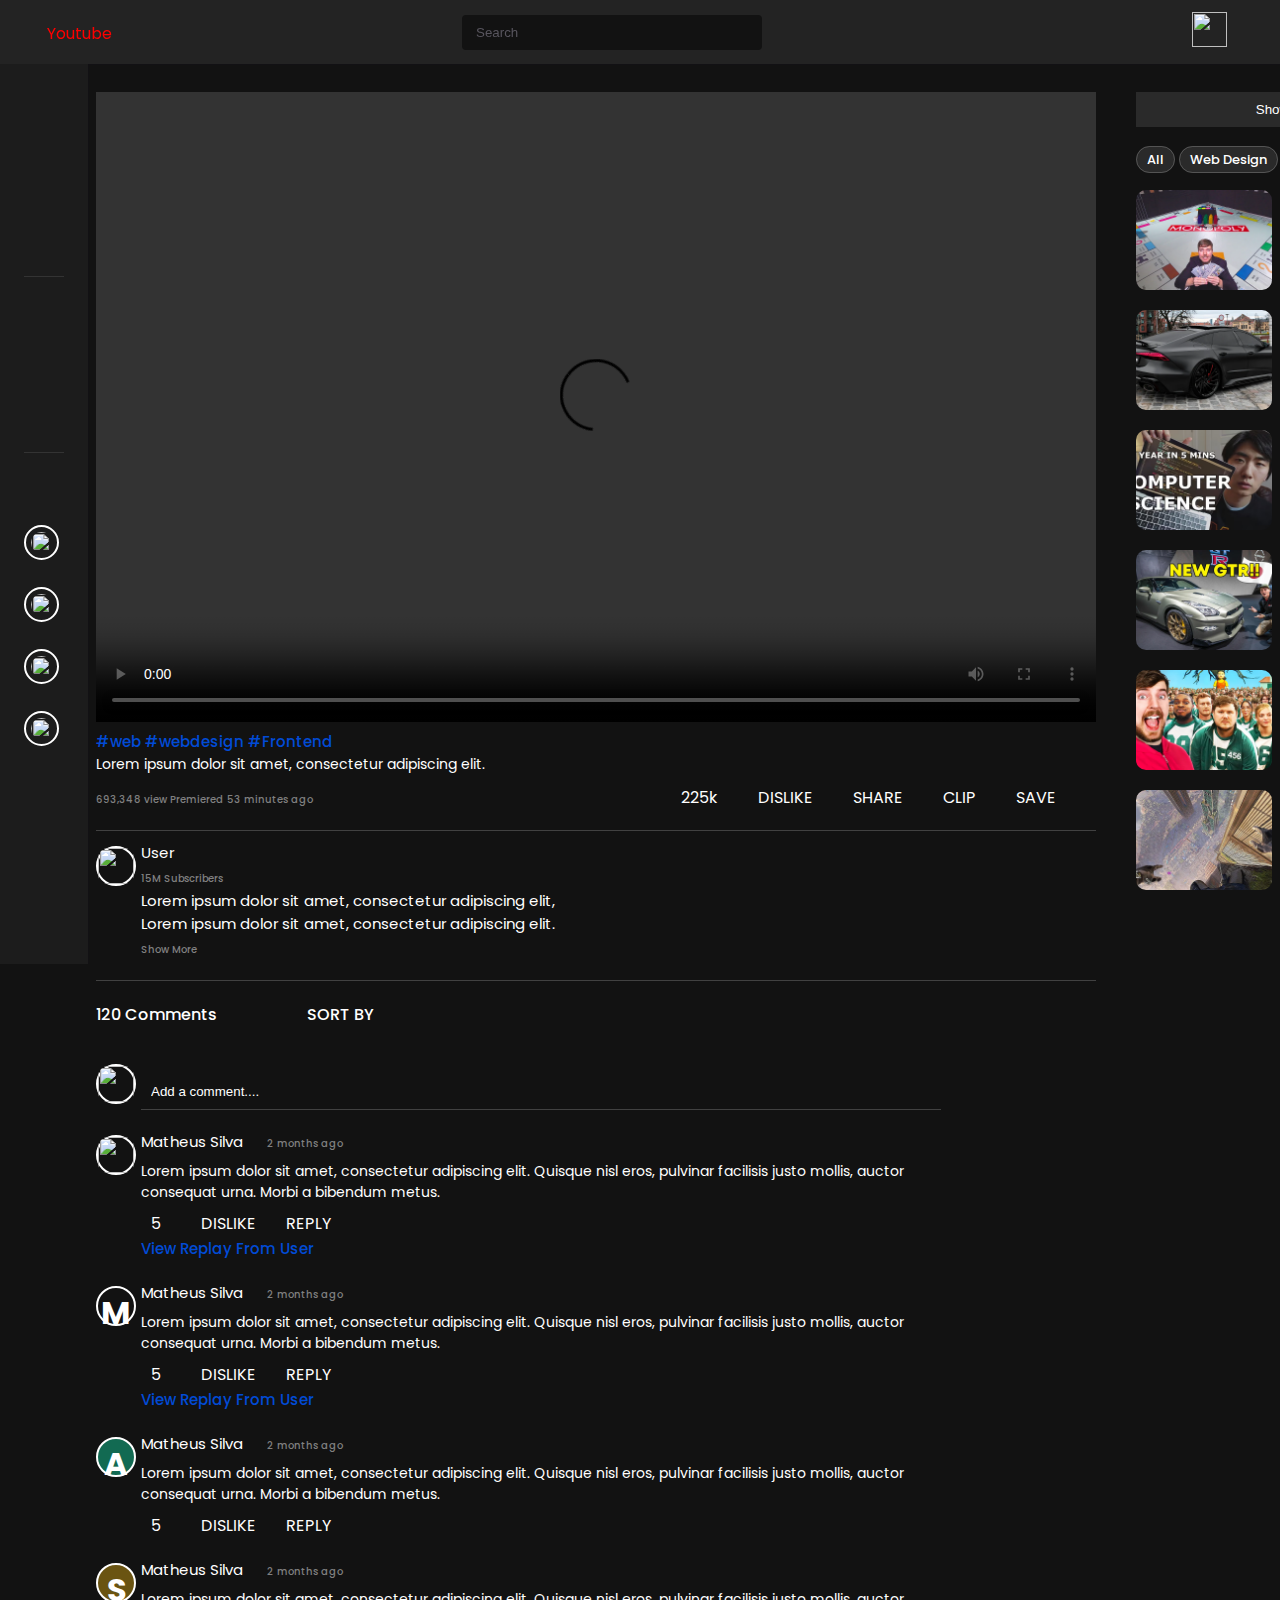
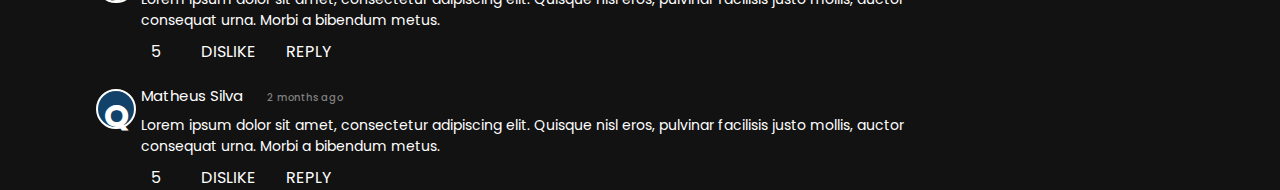
==== commit 3f662cde: "Add favicon" ====
--- a/single-page.html
+++ b/single-page.html
@@ -4,7 +4,7 @@
 <head>
   <meta charset="UTF-8">
   <meta name="viewport" content="width=device-width, initial-scale=1.0">
-  <link type="images/png" rel="icon" href="images/icons8-youtube.png">
+  <link type="images/png" rel="icon" href="images/youtube-icon.png">
   <link rel="stylesheet" href="https://use.fontawesome.com/releases/v6.0.0/css/all.css" integrity="sha384-3B6NwesSXE7YJlcLI9RpRqGf2p/EgVH8BgoKTaUrmKNDkHPStTQ3EyoYjCGXaOTS" crossorigin="anonymous" />
   <link rel="stylesheet" href="styles/style.css">
   <link rel="stylesheet" href="styles/single.css">
@@ -12,7 +12,7 @@
 </head>
 
 <body>
-  <!--    header      -->
+  
   <header class="header">
     <div class="header_container">
       <div class="header-logo"> <a href="#" class="active menu">
@@ -44,9 +44,9 @@
       </div>
     </div>
   </header>
-  <!--    header      -->
-
-  <!--    nav      -->
+  
+
+
   <section class="nav" id="nav-bar">
     <nav class="nav_container">
       <div>
@@ -154,7 +154,7 @@
       </div>
     </nav>
   </section>
-  <!--    nav      -->
+
 
 
   <main class="single_pages">
@@ -165,14 +165,12 @@
             <source src="video/video1.mp4" type="video/mp4" poster="images/video_images/back3.jpg">
           </video>
 
-          <!--        video tages            -->
+        
           <div class="tag">
             <label class="tags">#web #webdesign #Frontend </label>
             <p>Lorem ipsum dolor sit amet, consectetur adipiscing elit.</p>
           </div>
-          <!--        video tages            -->
-
-          <!--        total viwer            -->
+          
           <div class="view flex2 border_bottom">
             <div class="view-text">
               <span>693,348 view Premiered 53 minutes ago</span>
@@ -204,10 +202,7 @@
               </div>
             </div>
           </div>
-          <!--        total viwer            -->
-
-
-          <!--        video details            -->
+          
           <div class="details flex border_bottom">
             <div class="img">
               <img src="https://img.icons8.com/external-victoruler-flat-victoruler/64/000000/external-boy-people-victoruler-flat-victoruler-6.png" alt="">
@@ -221,11 +216,7 @@
               <span>Show More</span>
             </div>
           </div>
-          <!--        video details            -->
-
-
-
-          <!--        video comment            -->
+          
           <div class="comment">
             <div class="comment-heading flex">
               <h4>120 Comments</h4>
@@ -233,7 +224,7 @@
             </div>
           </div>
 
-          <!--        video comment  by self           -->
+          
           <div class="details comment_self flex">
             <div class="img">
               <img src="https://img.icons8.com/external-victoruler-flat-victoruler/64/000000/external-boy-people-victoruler-flat-victoruler-6.png" alt="">
@@ -242,7 +233,7 @@
               <input type="text" placeholder="Add a comment....">
             </div>
           </div>
-          <!--        video comment  by other           -->
+          
 
           <div class="details_Comment">
             <div class="details flex">
@@ -272,7 +263,7 @@
             </div>
           </div>
           
-          <!--        video comment  by other           -->
+          
           <div class="replay" id="reply">
             <div class="replay-details flex">
               <div class="img">
@@ -286,7 +277,7 @@
           </div>
 
 
-          <!--        no replay           -->
+          
           <div class="details_Comment no-replay">
             <div class="details flex">
               <div class="img">
